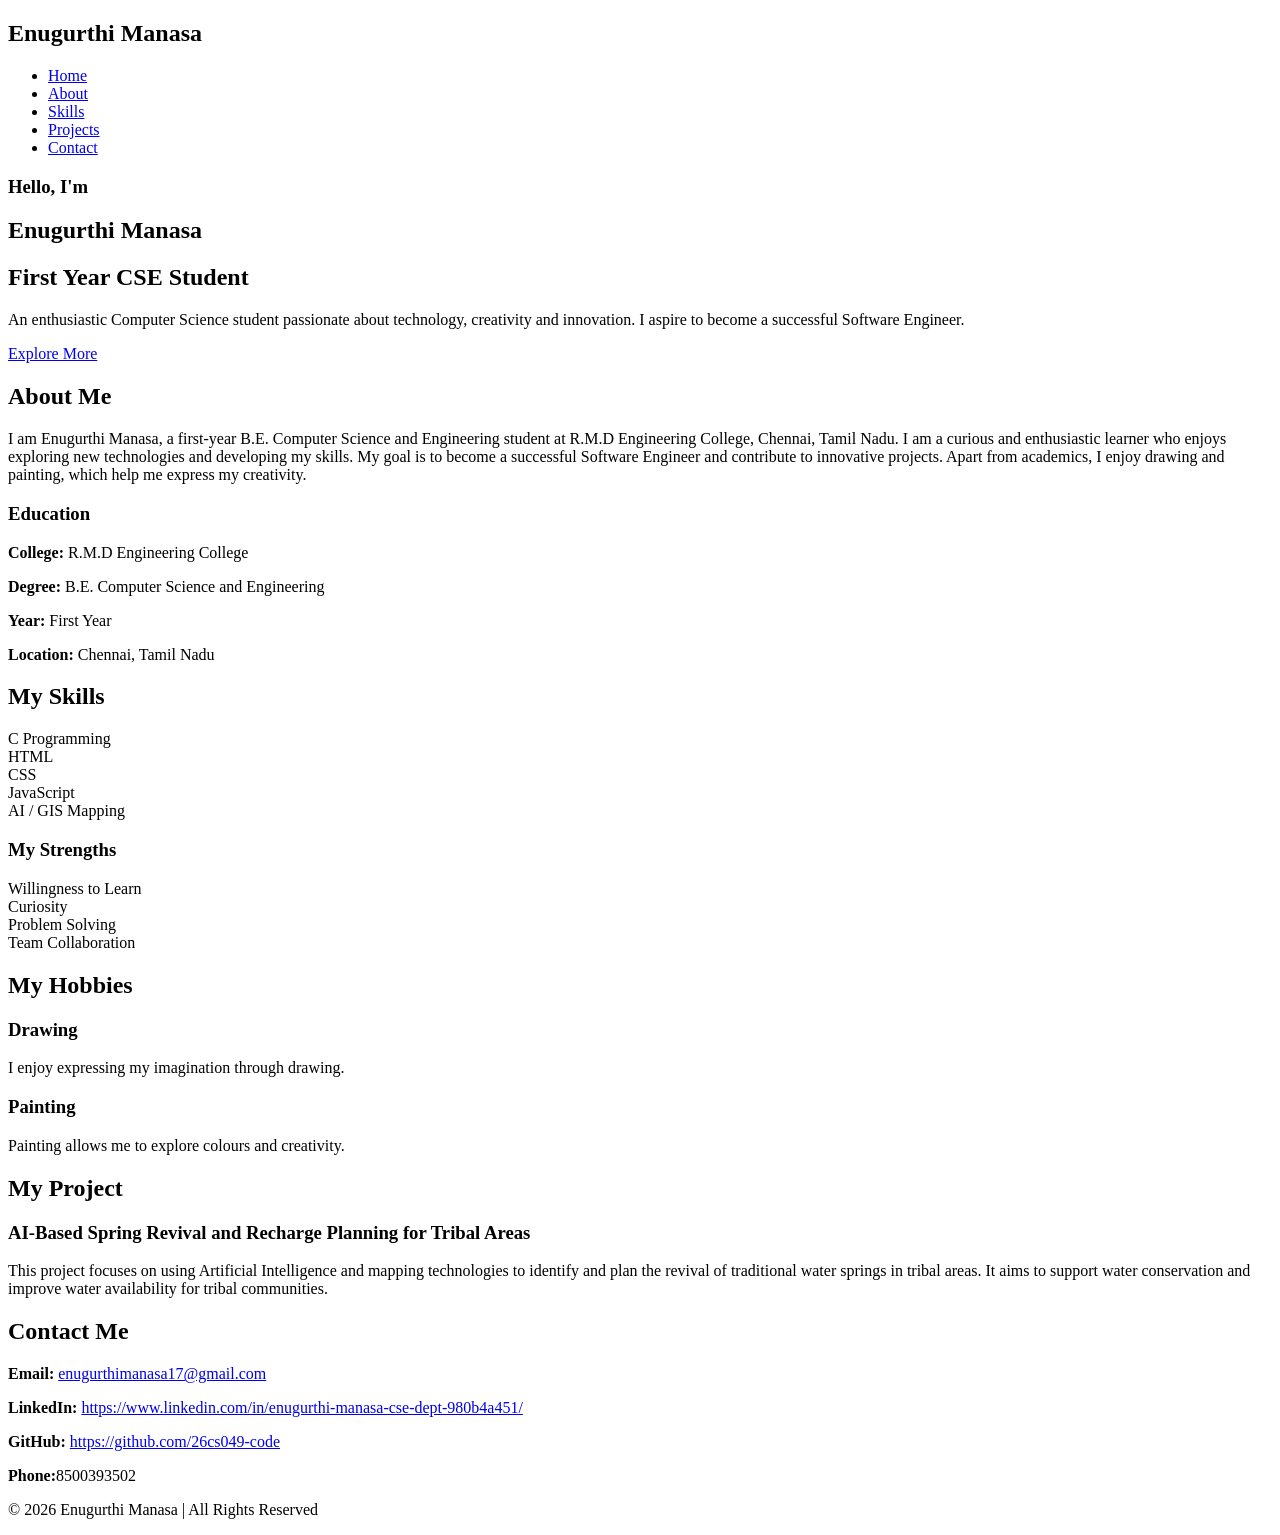
==== index.html @ d18eb141 "Add files via upload" ====
<!DOCTYPE html>
<html lang="en">
<head>
    <meta charset="UTF-8">
    <meta name="viewport" content="width=device-width, initial-scale=1.0">
    <title>Enugurthi Manasa | Portfolio</title>
    <link rel="stylesheet" href="style.css">
</head>

<body>

    <!-- Navigation -->
    <header>
        <nav>
            <h2 class="logo">Enugurthi Manasa</h2>

            <ul>
                <li><a href="#home">Home</a></li>
                <li><a href="#about">About</a></li>
                <li><a href="#skills">Skills</a></li>
                <li><a href="#projects">Projects</a></li>
                <li><a href="#contact">Contact</a></li>
            </ul>
        </nav>
    </header>

    <!-- Home Section -->
    <section id="home" class="home">
        <div class="home-content">
            <h3>Hello, I'm</h3>
            <h1>Enugurthi Manasa</h1>
            <h2>First Year CSE Student</h2>

            <p>
                An enthusiastic Computer Science student passionate
                about technology, creativity and innovation.
                I aspire to become a successful Software Engineer.
            </p>

            <a href="#about" class="btn">Explore More</a>
        </div>
    </section>

    <!-- About Section -->
    <section id="about">
        <h2 class="heading">About <span>Me</span></h2>

        <div class="about-content">
            <p>
                I am Enugurthi Manasa, a first-year B.E. Computer
                Science and Engineering student at R.M.D Engineering
                College, Chennai, Tamil Nadu.

                I am a curious and enthusiastic learner who enjoys
                exploring new technologies and developing my skills.
                My goal is to become a successful Software Engineer
                and contribute to innovative projects.

                Apart from academics, I enjoy drawing and painting,
                which help me express my creativity.
            </p>
        </div>

        <div class="education">
            <h3>Education</h3>
            <p><b>College:</b> R.M.D Engineering College</p>
            <p><b>Degree:</b> B.E. Computer Science and Engineering</p>
            <p><b>Year:</b> First Year</p>
            <p><b>Location:</b> Chennai, Tamil Nadu</p>
        </div>
    </section>

    <!-- Skills Section -->
    <section id="skills">
        <h2 class="heading">My <span>Skills</span></h2>

        <div class="skill-container">
            <div class="skill-box">C Programming</div>
            <div class="skill-box">HTML</div>
            <div class="skill-box">CSS</div>
            <div class="skill-box">JavaScript</div>
            <div class="skill-box">AI / GIS Mapping</div>
        </div>

        <h3 class="subheading">My Strengths</h3>

        <div class="skill-container">
            <div class="skill-box">Willingness to Learn</div>
            <div class="skill-box">Curiosity</div>
            <div class="skill-box">Problem Solving</div>
            <div class="skill-box">Team Collaboration</div>
        </div>
    </section>

    <!-- Hobbies Section -->
    <section id="hobbies">
        <h2 class="heading">My <span>Hobbies</span></h2>

        <div class="hobby-container">
            <div class="hobby-box">
                <h3>Drawing</h3>
                <p>I enjoy expressing my imagination through drawing.</p>
            </div>

            <div class="hobby-box">
                <h3>Painting</h3>
                <p>Painting allows me to explore colours and creativity.</p>
            </div>
        </div>
    </section>

    <!-- Projects Section -->
    <section id="projects">
        <h2 class="heading">My <span>Project</span></h2>

        <div class="project-box">
            <h3>AI-Based Spring Revival and Recharge Planning for Tribal Areas</h3>

            <p>
                This project focuses on using Artificial Intelligence
                and mapping technologies to identify and plan the
                revival of traditional water springs in tribal areas.
                It aims to support water conservation and improve
                water availability for tribal communities.
            </p>
        </div>
    </section>

    <!-- Contact Section -->
    <section id="contact">
        <h2 class="heading">Contact <span>Me</span></h2>

        <div class="contact-content">
            <p><b>Email:</b>
                <a href="mailto:enugurthimanasa17@gmail.com">
                    enugurthimanasa17@gmail.com
                </a>
            </p>

            <p><b>LinkedIn:</b>
                <a href="#" target="_blank">https://www.linkedin.com/in/enugurthi-manasa-cse-dept-980b4a451/</a>
            </p>

            <p><b>GitHub:</b>
                <a href="#" target="_blank">https://github.com/26cs049-code</a>
            </p>

            <p><b>Phone:</b>8500393502</p>
        </div>
    </section>

    <!-- Footer -->
    <footer>
        <p>© 2026 Enugurthi Manasa | All Rights Reserved</p>
    </footer>

</body>
</html>
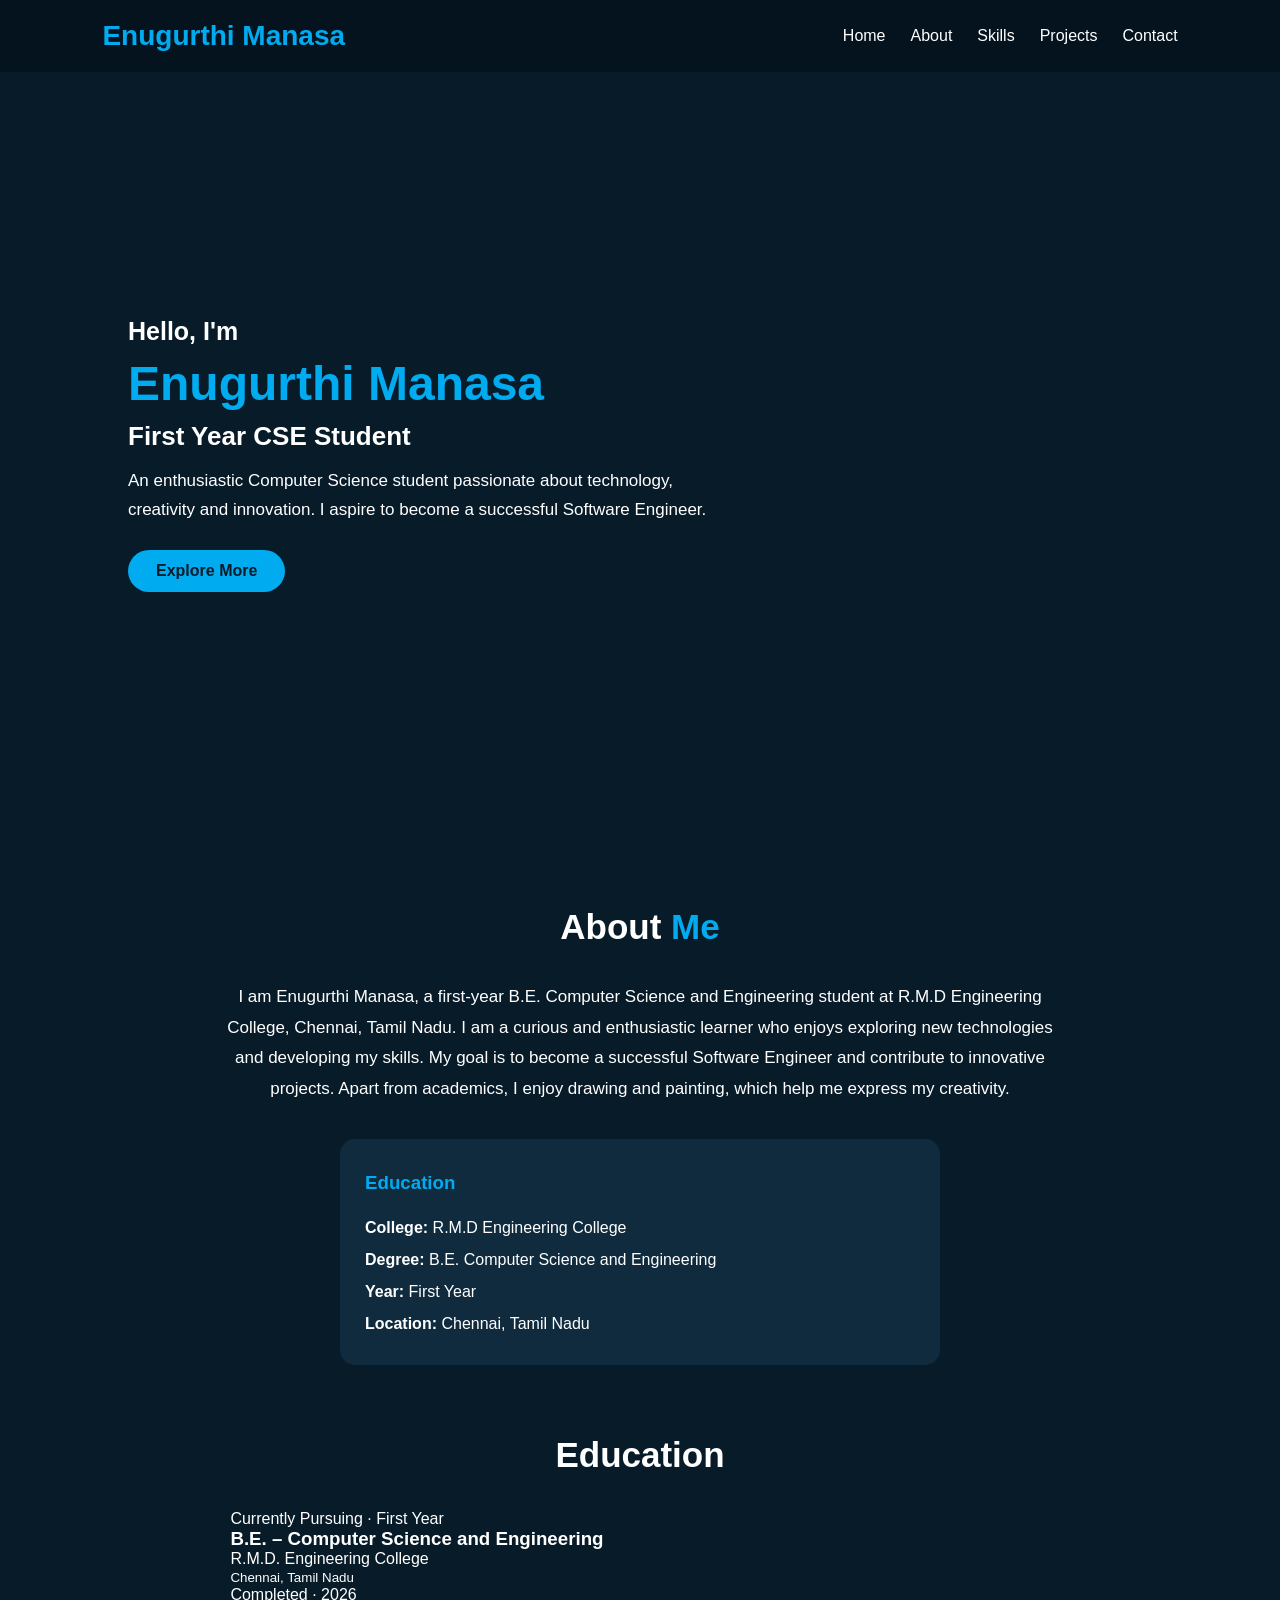
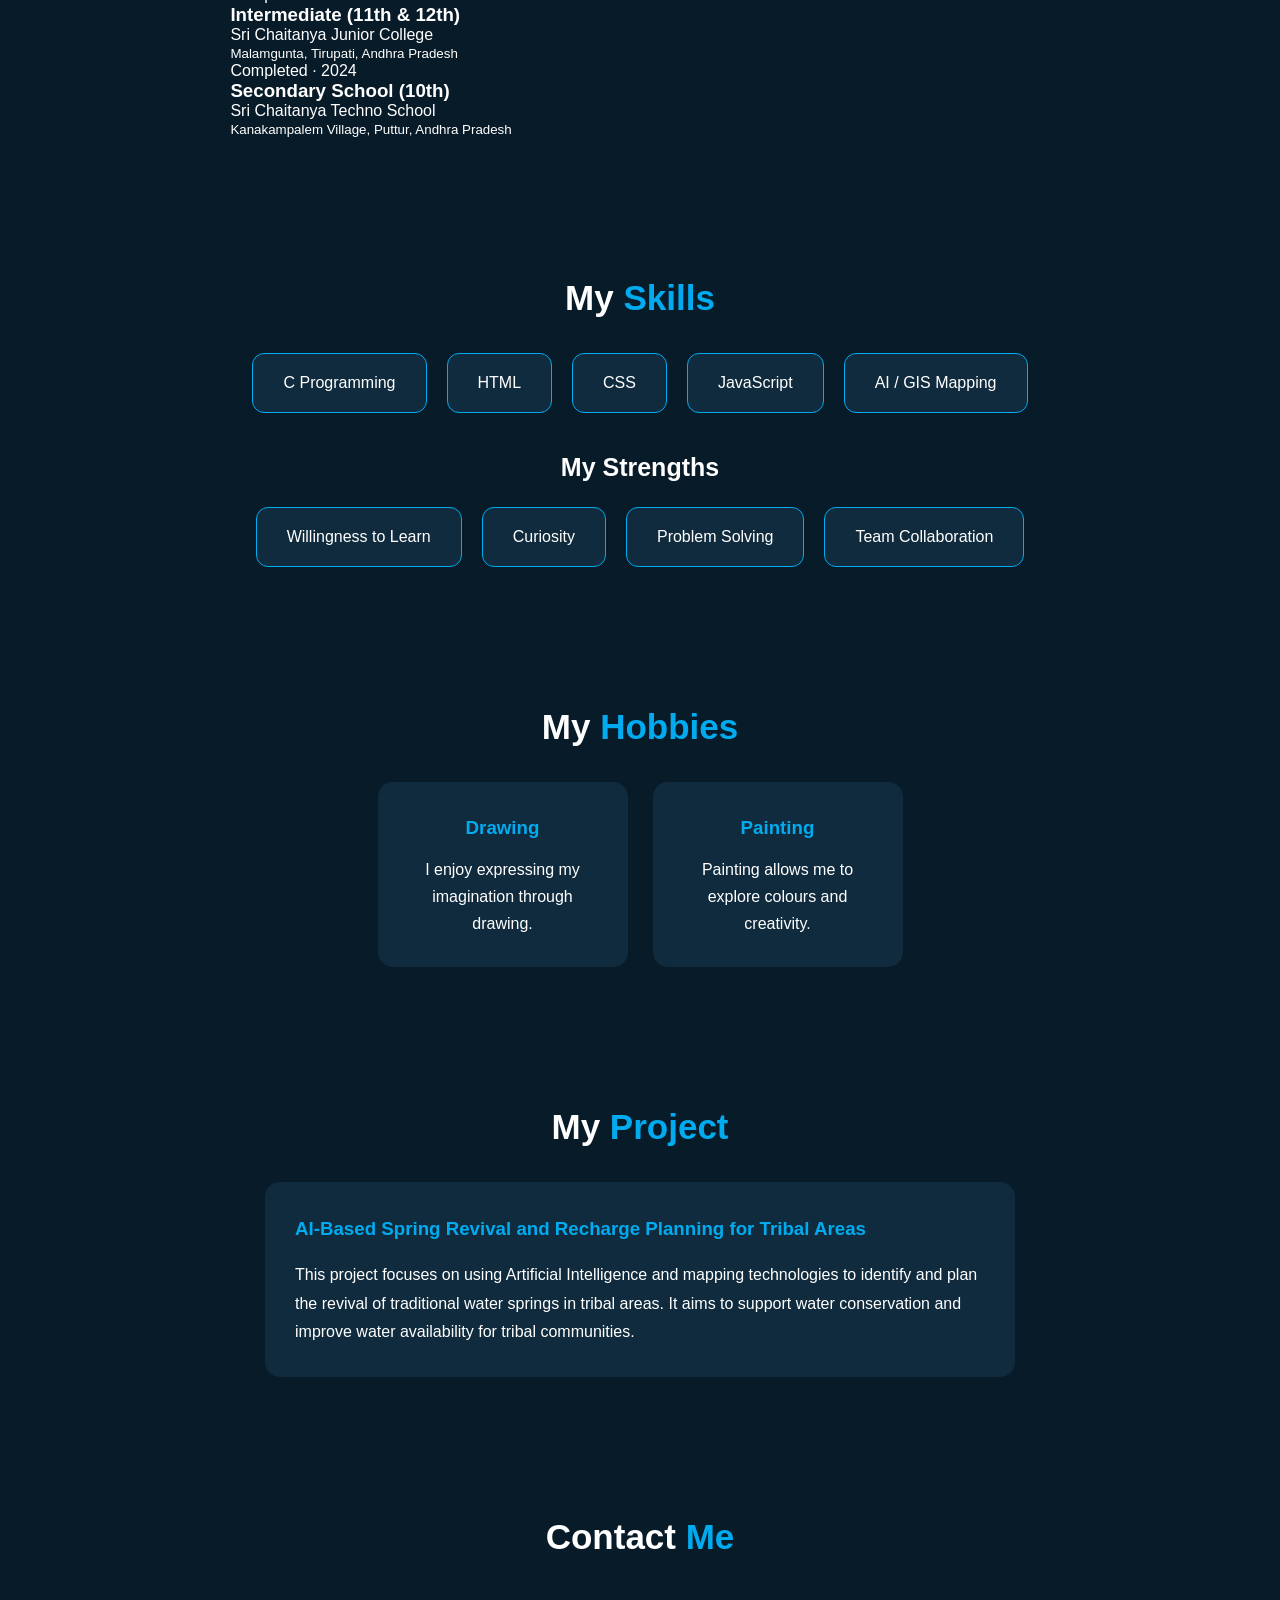
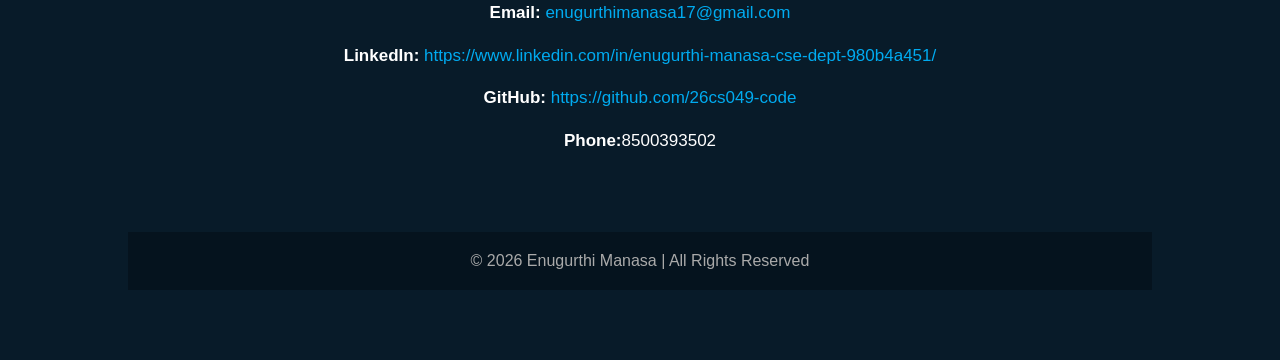
==== commit 35e91bb6: "Add files via upload" ====
--- a/index.html
+++ b/index.html
@@ -40,6 +40,9 @@
 
             <a href="#about" class="btn">Explore More</a>
         </div>
+
+</section>
+
     </section>
 
     <!-- About Section -->
@@ -69,6 +72,38 @@
             <p><b>Year:</b> First Year</p>
             <p><b>Location:</b> Chennai, Tamil Nadu</p>
         </div>
+<!-- Education Section -->
+<section id="education">
+    <h2 class="heading">Education</h2>
+
+    <div class="education-timeline">
+
+        <!-- Current College -->
+        <div class="education-item">
+            <span class="education-status">Currently Pursuing · First Year</span>
+            <h3>B.E. – Computer Science and Engineering</h3>
+            <p>R.M.D. Engineering College</p>
+            <small>Chennai, Tamil Nadu</small>
+        </div>
+
+        <!-- Intermediate -->
+        <div class="education-item">
+            <span class="education-status">Completed · 2026</span>
+            <h3>Intermediate (11th & 12th)</h3>
+            <p>Sri Chaitanya Junior College</p>
+            <small>Malamgunta, Tirupati, Andhra Pradesh</small>
+        </div>
+
+        <!-- 10th Standard -->
+        <div class="education-item">
+            <span class="education-status">Completed · 2024</span>
+            <h3>Secondary School (10th)</h3>
+            <p>Sri Chaitanya Techno School</p>
+            <small>Kanakampalem Village, Puttur, Andhra Pradesh</small>
+        </div>
+
+    </div>
+
     </section>
 
     <!-- Skills Section -->
--- a/style.css
+++ b/style.css
@@ -0,0 +1,245 @@
+
+/* General Styling */
+* {
+    margin: 0;
+    padding: 0;
+    box-sizing: border-box;
+    font-family: Arial, sans-serif;
+    scroll-behavior: smooth;
+}
+
+body {
+    background: #081b29;
+    color: white;
+}
+
+/* Navigation */
+header {
+    background: #05131e;
+    padding: 20px 8%;
+    position: sticky;
+    top: 0;
+}
+
+nav {
+    display: flex;
+    justify-content: space-between;
+    align-items: center;
+}
+
+.logo {
+    color: #00abf0;
+    font-size: 28px;
+}
+
+nav ul {
+    display: flex;
+    list-style: none;
+}
+
+nav ul li {
+    margin-left: 25px;
+}
+
+nav ul li a {
+    text-decoration: none;
+    color: white;
+    font-size: 16px;
+}
+
+nav ul li a:hover {
+    color: #00abf0;
+}
+
+/* Home Section */
+.home {
+    min-height: 85vh;
+    display: flex;
+    align-items: center;
+    padding: 50px 10%;
+}
+
+.home-content h3 {
+    font-size: 25px;
+}
+
+.home-content h1 {
+    font-size: 48px;
+    color: #00abf0;
+    margin: 10px 0;
+}
+
+.home-content h2 {
+    font-size: 26px;
+    margin-bottom: 15px;
+}
+
+.home-content p {
+    font-size: 17px;
+    line-height: 1.7;
+    max-width: 600px;
+}
+
+.btn {
+    display: inline-block;
+    margin-top: 25px;
+    padding: 12px 28px;
+    background: #00abf0;
+    color: #081b29;
+    text-decoration: none;
+    border-radius: 25px;
+    font-weight: bold;
+}
+
+/* Common Sections */
+section {
+    padding: 70px 10%;
+}
+
+.heading {
+    text-align: center;
+    font-size: 35px;
+    margin-bottom: 35px;
+}
+
+.heading span {
+    color: #00abf0;
+}
+
+/* About Section */
+.about-content {
+    max-width: 850px;
+    margin: auto;
+    text-align: center;
+    line-height: 1.8;
+    font-size: 17px;
+}
+
+.education {
+    margin: 35px auto 0;
+    max-width: 600px;
+    padding: 25px;
+    background: #102b3d;
+    border-radius: 15px;
+    line-height: 2;
+}
+
+.education h3 {
+    color: #00abf0;
+    margin-bottom: 10px;
+}
+
+/* Skills Section */
+.skill-container {
+    display: flex;
+    flex-wrap: wrap;
+    justify-content: center;
+    gap: 20px;
+}
+
+.skill-box {
+    background: #102b3d;
+    padding: 20px 30px;
+    border-radius: 12px;
+    border: 1px solid #00abf0;
+    text-align: center;
+}
+
+.skill-box:hover {
+    background: #00abf0;
+    color: #081b29;
+}
+
+.subheading {
+    text-align: center;
+    margin: 40px 0 25px;
+    font-size: 25px;
+}
+
+/* Hobbies Section */
+.hobby-container {
+    display: flex;
+    justify-content: center;
+    flex-wrap: wrap;
+    gap: 25px;
+}
+
+.hobby-box {
+    background: #102b3d;
+    padding: 30px;
+    width: 250px;
+    border-radius: 15px;
+    text-align: center;
+    line-height: 1.7;
+}
+
+.hobby-box h3 {
+    color: #00abf0;
+    margin-bottom: 12px;
+}
+
+/* Projects Section */
+.project-box {
+    max-width: 750px;
+    margin: auto;
+    padding: 30px;
+    background: #102b3d;
+    border-radius: 15px;
+    line-height: 1.8;
+}
+
+.project-box h3 {
+    color: #00abf0;
+    margin-bottom: 15px;
+}
+
+/* Contact Section */
+.contact-content {
+    text-align: center;
+    line-height: 2.5;
+    font-size: 17px;
+}
+
+.contact-content a {
+    color: #00abf0;
+    text-decoration: none;
+}
+
+/* Footer */
+footer {
+    background: #05131e;
+    text-align: center;
+    padding: 20px;
+    color: #aaa;
+}
+
+/* Mobile Responsive */
+@media (max-width: 700px) {
+
+    nav {
+        flex-direction: column;
+        gap: 20px;
+    }
+
+    nav ul {
+        flex-wrap: wrap;
+        justify-content: center;
+        gap: 15px;
+    }
+
+    nav ul li {
+        margin: 0;
+    }
+
+    .home-content h1 {
+        font-size: 34px;
+    }
+
+    .home-content h2 {
+        font-size: 21px;
+    }
+
+    section {
+        padding: 50px 6%;
+    }
+}
